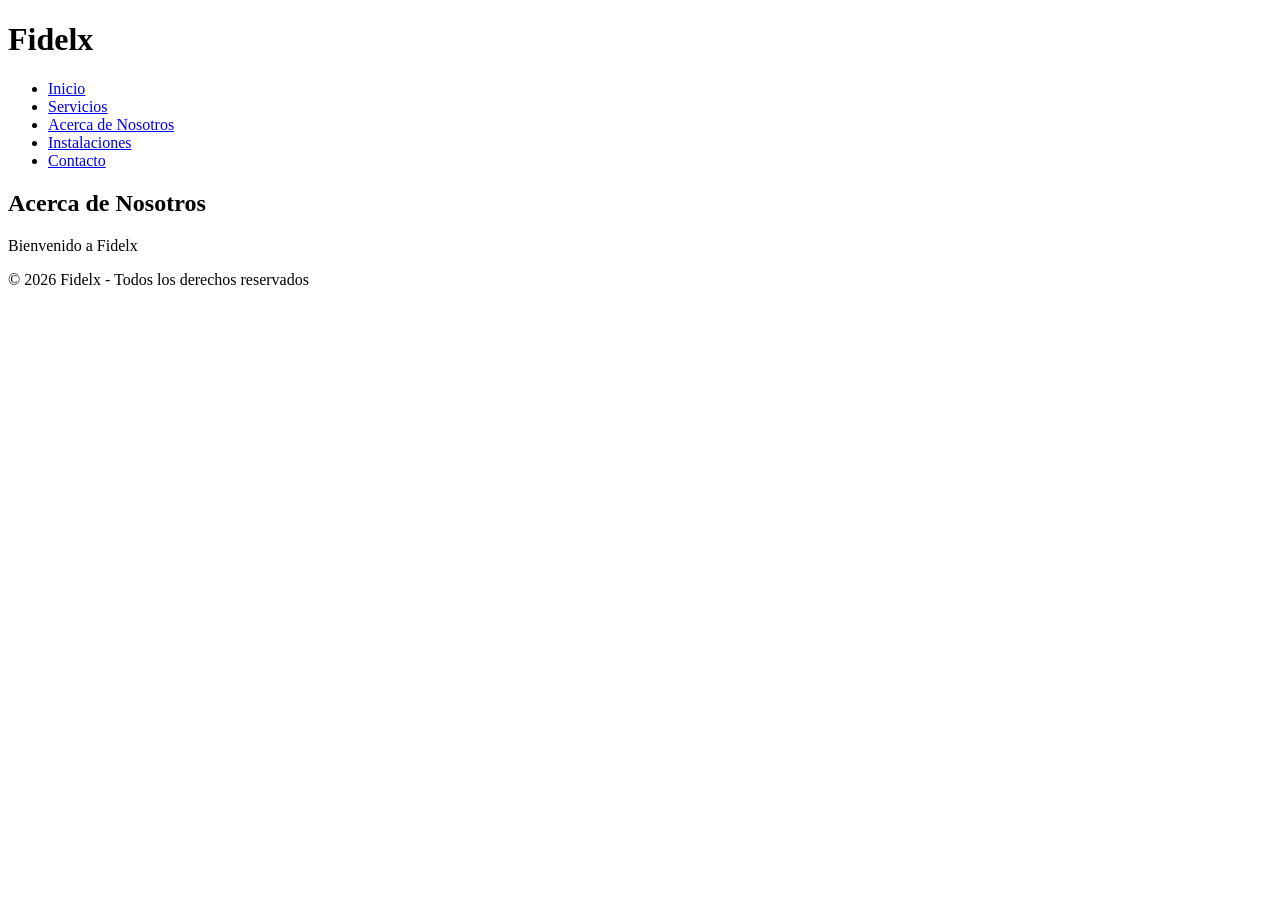
==== html/acercanosotros.html @ 033d7579 "prime" ====
<!DOCTYPE html>
<html lang="es">
<head>
    <meta charset="UTF-8">
    <meta name="viewport" content="width=device-width, initial-scale=1.0">
    <title>Acerca de Nosotros - Fidelx</title>
    <link rel="stylesheet" href="../css/styles.css">
</head>
<body>
    <header>
        <h1>Fidelx</h1>
        <nav>
            <ul>
                <li><a href="../html/index.html">Inicio</a></li>
                <li><a href="../html/servicios.html">Servicios</a></li>
                <li><a href="../html/acercanosotros.html" class="active">Acerca de Nosotros</a></li>
                <li><a href="../html/instalaciones.html">Instalaciones</a></li>
                <li><a href="../html/contacto.html">Contacto</a></li>
            </ul>
        </nav> 
    </header>

    <main>
        <section>
            <h2>Acerca de Nosotros</h2>
            <p>Bienvenido a Fidelx</p>
        </section>
    </main>

    <footer id="Footer-Servicios">
        <p>&copy; 2026 Fidelx - Todos los derechos reservados</p>
    </footer>
</body>
</html>
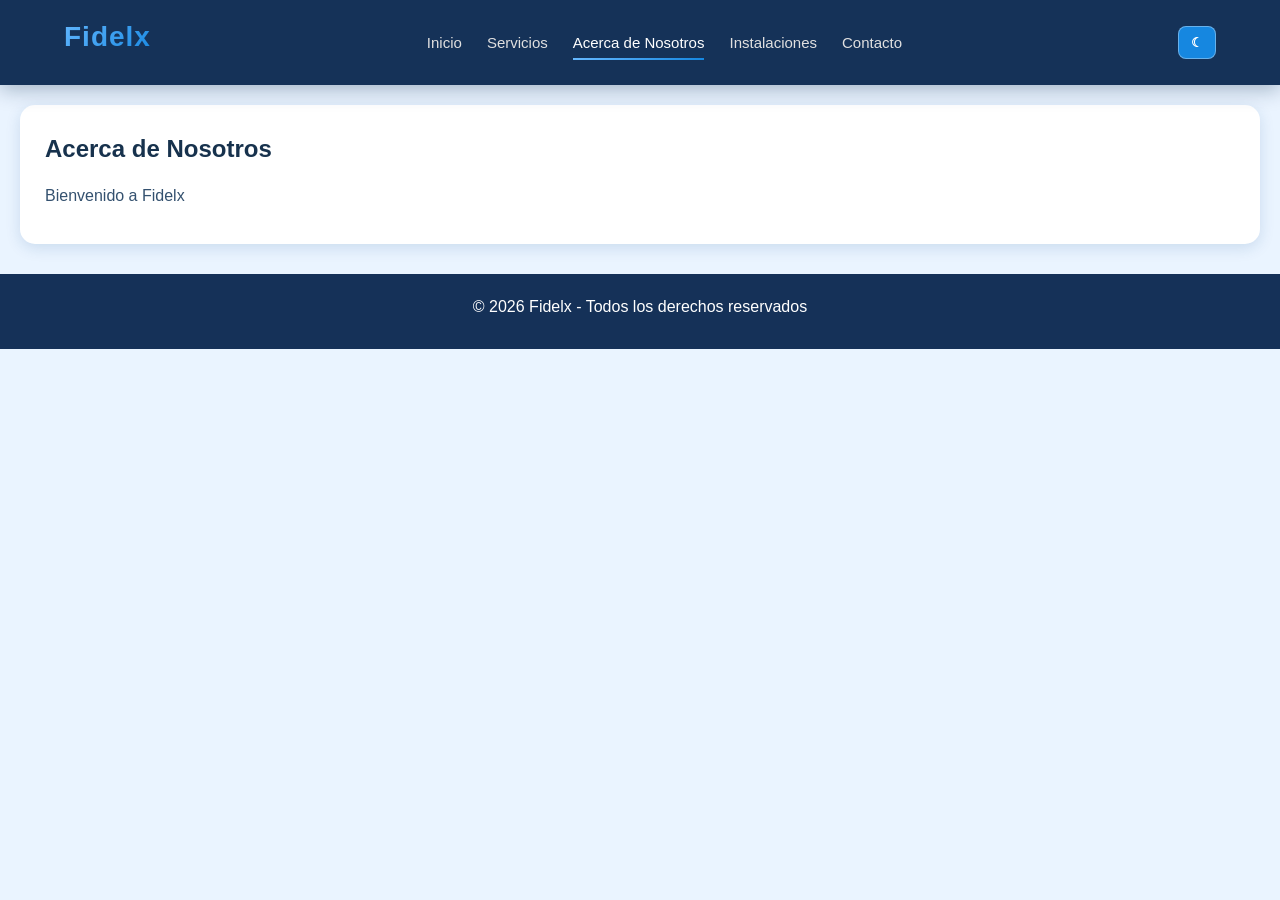
==== commit 989e2ba0: "primeee comitt final 1.0" ====
--- a/html/acercanosotros.html
+++ b/html/acercanosotros.html
@@ -18,6 +18,7 @@
                 <li><a href="../html/contacto.html">Contacto</a></li>
             </ul>
         </nav> 
+        <button id="modo-oscuro" class="modo-btn" type="button">☾</button>
     </header>
 
     <main>
@@ -30,5 +31,6 @@
     <footer id="Footer-Servicios">
         <p>&copy; 2026 Fidelx - Todos los derechos reservados</p>
     </footer>
+    <script src="../js/tema.js"></script>
 </body>
 </html>
--- a/css/styles.css
+++ b/css/styles.css
@@ -0,0 +1,510 @@
+* {
+    margin: 0;
+    padding: 0;
+    box-sizing: border-box;
+}
+
+:root {
+    --fondo: #eaf4ff;
+    --texto: #17324d;
+    --texto-suave: #34516f;
+    --header: rgba(8, 38, 78, 0.94);
+    --seccion: #ffffff;
+    --card: #ffffff;
+    --card-suave: #f0f7ff;
+    --azul: #1687e0;
+    --azul-oscuro: #075da8;
+    --azul-claro: #65b8ff;
+    --borde: #b8d9f5;
+    --sombra: rgba(10, 74, 132, 0.14);
+}
+
+body.dark-mode {
+    --fondo: #071827;
+    --texto: #edf7ff;
+    --texto-suave: #c5dbef;
+    --header: rgba(2, 17, 33, 0.96);
+    --seccion: #0d253a;
+    --card: #12304a;
+    --card-suave: #173c5c;
+    --azul: #4aaeff;
+    --azul-oscuro: #1b77c8;
+    --azul-claro: #8fd0ff;
+    --borde: #2b628e;
+    --sombra: rgba(0, 0, 0, 0.28);
+}
+
+/* Body */
+body {
+    font-family: Arial, sans-serif;
+    background: var(--fondo);
+    color: var(--texto);
+    line-height: 1.6;
+    transition: background 0.3s ease, color 0.3s ease;
+}
+
+/* Header */
+header {
+    background: var(--header);
+    backdrop-filter: blur(12px);
+    -webkit-backdrop-filter: blur(12px);
+    color: white;
+    padding: 15px 5%;
+    display: flex;
+    justify-content: space-between;
+    align-items: center;
+    position: sticky;
+    top: 0;
+    z-index: 1000;
+    box-shadow: 0 4px 20px rgba(5, 36, 72, 0.32);
+}
+
+header h1 {
+    font-size: 28px;
+    background: linear-gradient(135deg, var(--azul-claro), var(--azul));
+    -webkit-background-clip: text;
+    -webkit-text-fill-color: transparent;
+    letter-spacing: 1px;
+}
+
+/* Menu */
+nav ul {
+    list-style: none;
+    display: flex;
+    gap: 25px;
+}
+
+nav li {
+    position: relative;
+}
+
+nav a {
+    color: #e0e0e0;
+    text-decoration: none;
+    font-size: 15px;
+    font-weight: 500;
+    transition: 0.3s ease;
+}
+
+nav a::after {
+    content: "";
+    position: absolute;
+    width: 0%;
+    height: 2px;
+    background: linear-gradient(90deg, var(--azul-claro), var(--azul));
+    left: 0;
+    bottom: -5px;
+    transition: 0.3s;
+}
+
+nav a:hover,
+nav a.active {
+    color: white;
+}
+
+nav a:hover::after,
+nav a.active::after {
+    width: 100%;
+}
+
+.modo-btn {
+    border: 1px solid rgba(255, 255, 255, 0.35);
+    border-radius: 8px;
+    background: var(--azul);
+    color: white;
+    padding: 8px 12px;
+    cursor: pointer;
+    font-weight: bold;
+    transition: 0.3s ease;
+}
+
+.modo-btn:hover {
+    background: var(--azul-oscuro);
+}
+
+/* Secciones */
+section {
+    margin: 20px;
+    padding: 25px;
+    border-radius: 15px;
+    background: var(--seccion);
+    box-shadow: 0 4px 15px var(--sombra);
+    transition: 0.3s ease;
+}
+
+section:hover {
+    transform: translateY(-5px);
+}
+
+/* Titulos */
+h1 {
+    margin-bottom: 10px;
+}
+
+h2 {
+    margin-bottom: 15px;
+    color: var(--texto);
+}
+
+h3 {
+    margin-bottom: 10px;
+    color: var(--texto);
+}
+
+/* Parrafos */
+p {
+    margin-bottom: 10px;
+    color: var(--texto-suave);
+}
+
+/* Hero */
+.hero {
+    position: relative;
+    overflow: hidden;
+    padding: 0;
+}
+
+/* Slider */
+.slider-contenedor {
+    position: relative;
+    width: 100%;
+    height: 500px;
+    overflow: hidden;
+    border-radius: 15px;
+}
+
+/* Imagenes */
+.slide {
+    position: absolute;
+    width: 100%;
+    height: 100%;
+    object-fit: cover;
+    opacity: 0;
+    transition: opacity 1s ease;
+}
+
+.slide-active {
+    opacity: 1;
+}
+
+/* Botones slider */
+.slider-contenedor button {
+    position: absolute;
+    top: 50%;
+    transform: translateY(-50%);
+    border: none;
+    padding: 12px 16px;
+    cursor: pointer;
+    border-radius: 50%;
+    background: rgba(0, 0, 0, 0.5);
+    color: white;
+    font-size: 20px;
+    z-index: 10;
+    transition: 0.3s;
+}
+
+.slider-contenedor button:hover {
+    background: var(--azul);
+}
+
+#prev {
+    left: 15px;
+}
+
+#next {
+    right: 15px;
+}
+
+/* Overlay */
+.overlay {
+    position: absolute;
+    inset: 0;
+    background: rgba(0, 0, 0, 0.45);
+    display: flex;
+    justify-content: center;
+    align-items: center;
+    text-align: center;
+}
+
+/* Texto Hero */
+.hero-texto {
+    color: white;
+    max-width: 700px;
+    padding: 20px;
+}
+
+.hero-texto h2 {
+    font-size: 42px;
+    color: white;
+}
+
+.hero-texto p {
+    color: #f1f1f1;
+    font-size: 18px;
+}
+
+/* Botones */
+.botones {
+    margin-top: 20px;
+}
+
+.button {
+    display: inline-block;
+    padding: 12px 24px;
+    margin: 5px;
+    border-radius: 8px;
+    text-decoration: none;
+    background: var(--azul);
+    color: white;
+    transition: 0.3s ease;
+    font-weight: bold;
+}
+
+.button:hover {
+    background: var(--azul-oscuro);
+    transform: scale(1.05);
+}
+
+/* Servicios */
+.servicios-contenedor {
+    display: flex;
+    gap: 20px;
+    flex-wrap: wrap;
+    justify-content: center;
+}
+
+.card {
+    width: 320px;
+    background: var(--card);
+    border-radius: 15px;
+    overflow: hidden;
+    padding: 20px;
+    text-align: center;
+    transition: 0.3s ease;
+    box-shadow: 0 3px 12px var(--sombra);
+}
+
+.card:hover {
+    transform: translateY(-8px);
+}
+
+.card img {
+    width: 100%;
+    height: 220px;
+    object-fit: cover;
+    border-radius: 10px;
+    margin-top: 10px;
+}
+
+/* Acerca de nosotros */
+.acerca-flex {
+    display: flex;
+    justify-content: space-between;
+    align-items: center;
+    gap: 40px;
+}
+
+.acerca-texto {
+    flex: 1;
+}
+
+.acerca-contenedor {
+    flex: 1;
+    display: grid;
+    grid-template-columns: repeat(2, 1fr);
+    gap: 20px;
+}
+
+/* Cards tecnologias */
+.tech {
+    background: var(--card-suave);
+    padding: 20px;
+    border-radius: 12px;
+    text-align: center;
+    cursor: pointer;
+    transition: 0.3s ease;
+}
+
+.tech:hover {
+    background: var(--azul);
+    color: white;
+    transform: scale(1.05);
+}
+
+.tech:hover h3 {
+    color: white;
+}
+
+.tech img {
+    width: 70px;
+    margin-bottom: 10px;
+}
+
+/* Info tech */
+.info-tech {
+    margin-top: 20px;
+    background: var(--azul-oscuro);
+    color: white;
+    padding: 15px;
+    border-radius: 10px;
+    display: none;
+}
+
+/* Formulario */
+form {
+    margin-top: 20px;
+}
+
+fieldset {
+    border: none;
+}
+
+legend {
+    font-size: 18px;
+    margin-bottom: 15px;
+    font-weight: bold;
+}
+
+.fila {
+    display: flex;
+    gap: 20px;
+    flex-wrap: wrap;
+}
+
+.fila label {
+    flex: 1;
+    display: flex;
+    flex-direction: column;
+    font-weight: bold;
+}
+
+/* Inputs */
+input,
+textarea {
+    margin-top: 5px;
+    padding: 10px;
+    border-radius: 8px;
+    border: 1px solid var(--borde);
+    background: var(--card);
+    color: var(--texto);
+    transition: 0.3s;
+}
+
+input:focus,
+textarea:focus {
+    border-color: var(--azul);
+    outline: none;
+}
+
+/* Boton form */
+button[type="submit"] {
+    margin-top: 15px;
+    padding: 12px 20px;
+    border: none;
+    border-radius: 8px;
+    background: var(--azul-oscuro);
+    color: white;
+    cursor: pointer;
+    transition: 0.3s;
+}
+
+button[type="submit"]:hover {
+    background: var(--azul);
+}
+
+/* Galeria */
+.galeria {
+    display: grid;
+    grid-template-columns: repeat(auto-fill, minmax(250px, 1fr));
+    gap: 20px;
+}
+
+.galeria img {
+    width: 100%;
+    height: 250px;
+    object-fit: cover;
+    border-radius: 10px;
+}
+
+/* Footer */
+footer {
+    text-align: center;
+    padding: 20px;
+    background: var(--header);
+    color: white;
+    margin-top: 30px;
+}
+
+footer p {
+    color: white;
+}
+
+/* Zoom imagenes */
+.img-servicio {
+    transition: transform 0.3s ease;
+    cursor: pointer;
+}
+
+.img-servicio.zoomed {
+    transform: scale(1.1);
+}
+
+/* Responsive */
+@media screen and (max-width: 768px) {
+    header {
+        flex-direction: column;
+        gap: 15px;
+    }
+
+    nav ul {
+        flex-wrap: wrap;
+        justify-content: center;
+    }
+
+    .hero-texto h2 {
+        font-size: 30px;
+    }
+
+    .hero-texto p {
+        font-size: 16px;
+    }
+
+    .acerca-flex {
+        flex-direction: column;
+    }
+
+    .card {
+        width: 100%;
+    }
+
+    .fila {
+        flex-direction: column;
+    }
+
+    .slider-contenedor {
+        height: 350px;
+    }
+}
+
+@media screen and (max-width: 480px) {
+    nav ul {
+        flex-direction: column;
+        align-items: center;
+    }
+
+    .hero-texto h2 {
+        font-size: 24px;
+    }
+
+    .hero-texto p {
+        font-size: 14px;
+    }
+
+    .acerca-contenedor {
+        grid-template-columns: 1fr;
+    }
+
+    .slider-contenedor {
+        height: 250px;
+    }
+}
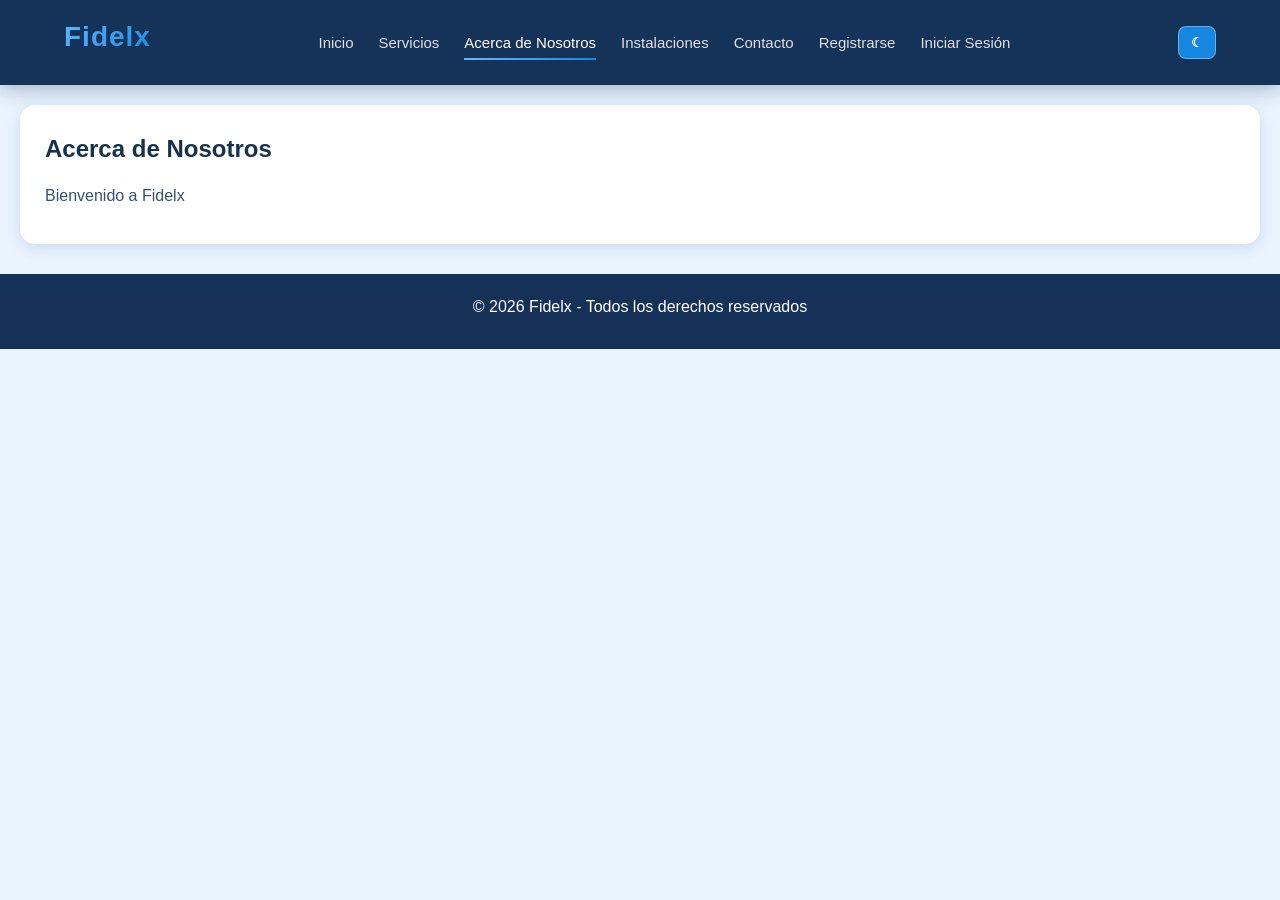
==== commit 323e3da2: "Agrega sistema de login y registro de usuarios" ====
--- a/html/acercanosotros.html
+++ b/html/acercanosotros.html
@@ -16,6 +16,8 @@
                 <li><a href="../html/acercanosotros.html" class="active">Acerca de Nosotros</a></li>
                 <li><a href="../html/instalaciones.html">Instalaciones</a></li>
                 <li><a href="../html/contacto.html">Contacto</a></li>
+                <li><a href="../registro.php">Registrarse</a></li>
+                <li><a href="../login.php">Iniciar Sesión</a></li>
             </ul>
         </nav> 
         <button id="modo-oscuro" class="modo-btn" type="button">☾</button>
--- a/css/styles.css
+++ b/css/styles.css
@@ -439,6 +439,46 @@
     color: white;
 }
 
+/* Login */
+.login-section {
+    max-width: 420px;
+    margin: 40px auto;
+}
+
+.login-form label {
+    display: block;
+    margin-bottom: 15px;
+    font-weight: bold;
+}
+
+.login-form input {
+    width: 100%;
+    margin-top: 5px;
+}
+
+.error-msg {
+    background: #d32f2f;
+    color: white;
+    padding: 12px;
+    border-radius: 8px;
+    margin-bottom: 20px;
+    text-align: center;
+}
+
+.success-msg {
+    background: #2e7d32;
+    color: white;
+    padding: 12px;
+    border-radius: 8px;
+    margin-bottom: 20px;
+    text-align: center;
+}
+
+.success-msg a {
+    color: #ffd54f;
+    font-weight: bold;
+}
+
 /* Zoom imagenes */
 .img-servicio {
     transition: transform 0.3s ease;
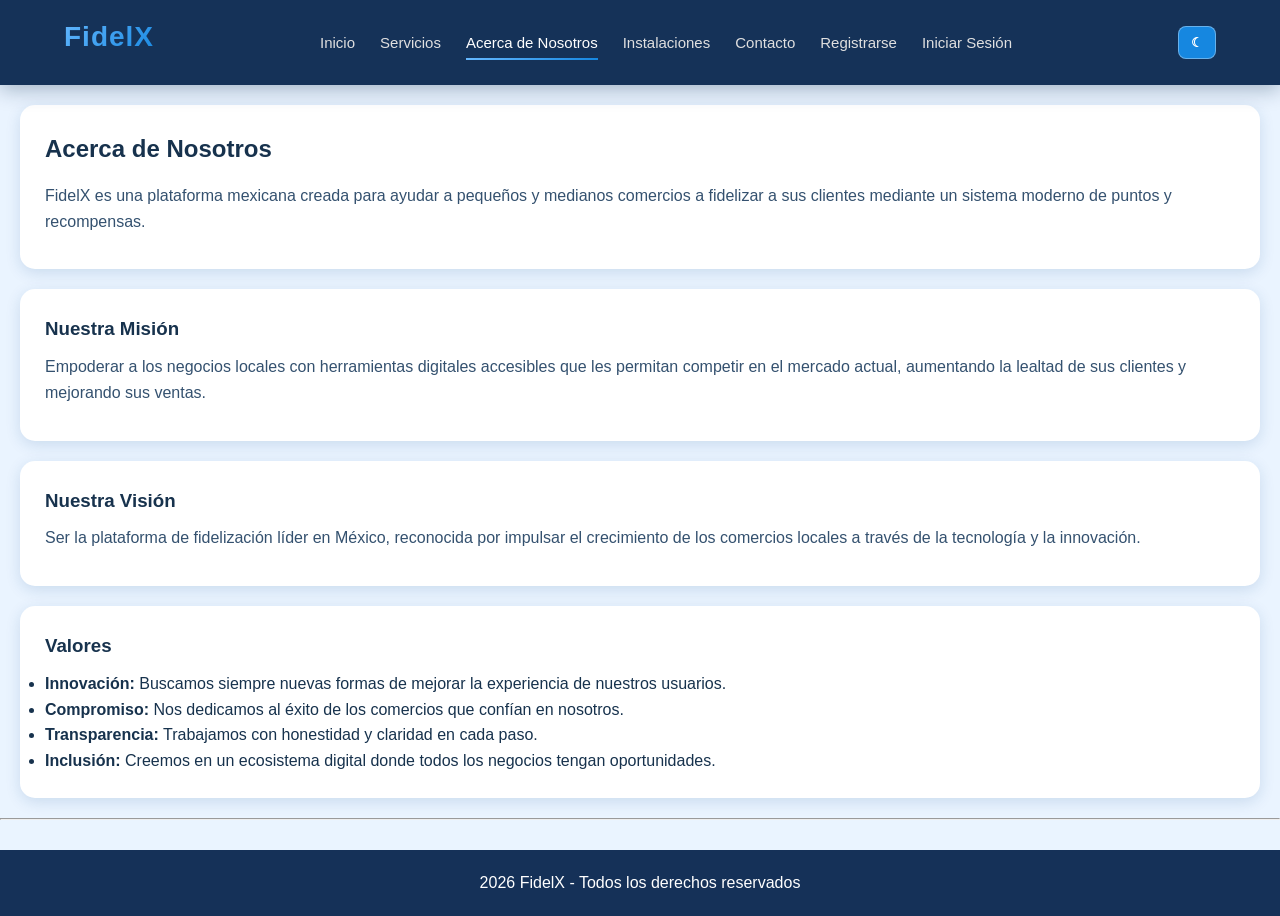
==== commit 3c0b09c4: "php bien chupe lupe" ====
--- a/html/acercanosotros.html
+++ b/html/acercanosotros.html
@@ -3,12 +3,12 @@
 <head>
     <meta charset="UTF-8">
     <meta name="viewport" content="width=device-width, initial-scale=1.0">
-    <title>Acerca de Nosotros - Fidelx</title>
+    <title>Acerca de Nosotros - FidelX</title>
     <link rel="stylesheet" href="../css/styles.css">
 </head>
 <body>
     <header>
-        <h1>Fidelx</h1>
+        <h1>FidelX</h1>
         <nav>
             <ul>
                 <li><a href="../html/index.html">Inicio</a></li>
@@ -19,20 +19,39 @@
                 <li><a href="../registro.php">Registrarse</a></li>
                 <li><a href="../login.php">Iniciar Sesión</a></li>
             </ul>
-        </nav> 
+        </nav>
         <button id="modo-oscuro" class="modo-btn" type="button">☾</button>
     </header>
 
     <main>
         <section>
             <h2>Acerca de Nosotros</h2>
-            <p>Bienvenido a Fidelx</p>
+            <p>FidelX es una plataforma mexicana creada para ayudar a pequeños y medianos comercios a fidelizar a sus clientes mediante un sistema moderno de puntos y recompensas.</p>
+        </section>
+
+        <section>
+            <h3>Nuestra Misión</h3>
+            <p>Empoderar a los negocios locales con herramientas digitales accesibles que les permitan competir en el mercado actual, aumentando la lealtad de sus clientes y mejorando sus ventas.</p>
+        </section>
+
+        <section>
+            <h3>Nuestra Visión</h3>
+            <p>Ser la plataforma de fidelización líder en México, reconocida por impulsar el crecimiento de los comercios locales a través de la tecnología y la innovación.</p>
+        </section>
+
+        <section>
+            <h3>Valores</h3>
+            <ul>
+                <li><strong>Innovación:</strong> Buscamos siempre nuevas formas de mejorar la experiencia de nuestros usuarios.</li>
+                <li><strong>Compromiso:</strong> Nos dedicamos al éxito de los comercios que confían en nosotros.</li>
+                <li><strong>Transparencia:</strong> Trabajamos con honestidad y claridad en cada paso.</li>
+                <li><strong>Inclusión:</strong> Creemos en un ecosistema digital donde todos los negocios tengan oportunidades.</li>
+            </ul>
         </section>
     </main>
 
-    <footer id="Footer-Servicios">
-        <p>&copy; 2026 Fidelx - Todos los derechos reservados</p>
-    </footer>
+    <hr>
+    <footer>2026 FidelX - Todos los derechos reservados</footer>
     <script src="../js/tema.js"></script>
 </body>
 </html>
